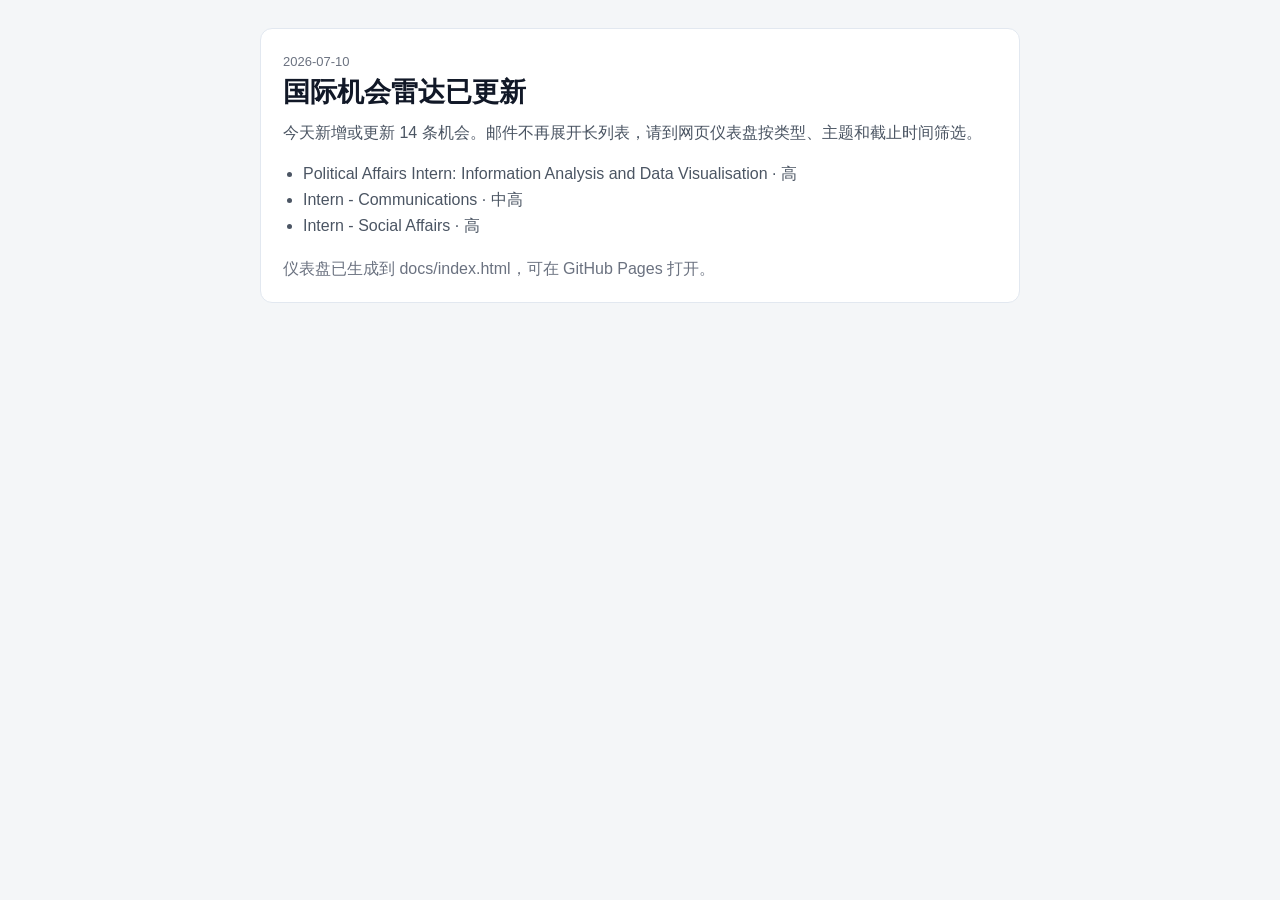
==== 06-邮件输出/2026-07-10-机会提醒.html @ cc2f201e "chore: update opportunity radar" ====
<!doctype html>
<html lang="zh-CN">
<head>
  <meta charset="utf-8">
  <title>国际机会雷达已更新</title>
</head>
<body style="margin:0;background:#f4f6f8;font-family:-apple-system,BlinkMacSystemFont,'Segoe UI','PingFang SC',sans-serif;line-height:1.65;color:#1f2937;">
  <main style="max-width:760px;margin:0 auto;padding:28px 18px;">
    <header style="background:#ffffff;border:1px solid #e2e8f0;border-radius:12px;padding:22px 22px 20px;margin-bottom:18px;">
      <div style="font-size:13px;color:#6b7280;margin-bottom:4px;">2026-07-10</div>
      <h1 style="font-size:27px;line-height:1.25;margin:0;color:#111827;">国际机会雷达已更新</h1>
      <p style="margin:10px 0 0;color:#4b5563;">今天新增或更新 14 条机会。邮件不再展开长列表，请到网页仪表盘按类型、主题和截止时间筛选。</p>
      <ul style="margin:14px 0 0;padding-left:20px;color:#4b5563;"><li>Political Affairs Intern: Information Analysis and Data Visualisation · 高</li><li>Intern - Communications · 中高</li><li>Intern - Social Affairs · 高</li></ul>
      <p style="margin:16px 0 0;color:#6b7280;">仪表盘已生成到 docs/index.html，可在 GitHub Pages 打开。</p>
    </header>
  </main>
</body>
</html>
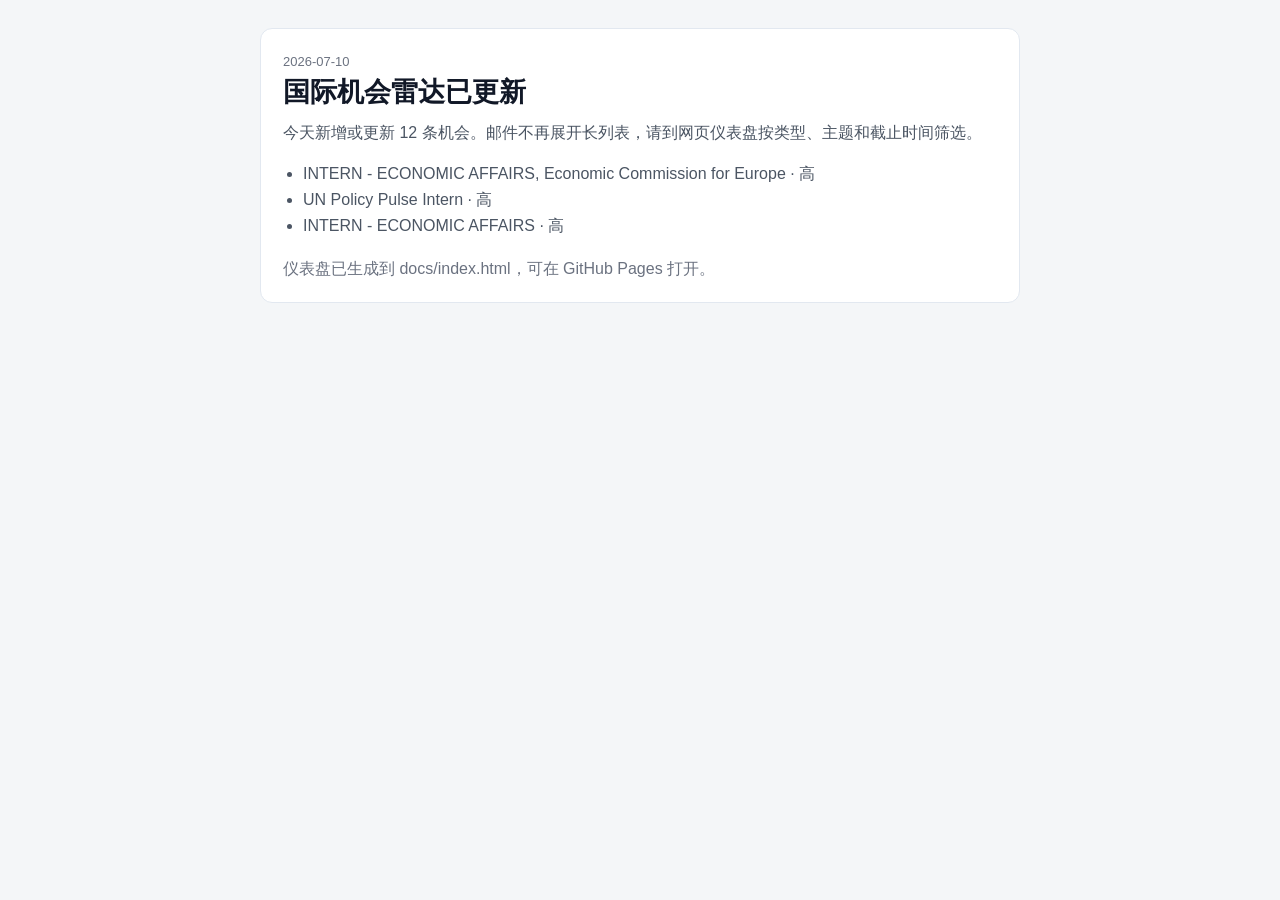
==== commit 5e18d7eb: "chore: update opportunity radar" ====
--- a/06-邮件输出/2026-07-10-机会提醒.html
+++ b/06-邮件输出/2026-07-10-机会提醒.html
@@ -9,8 +9,8 @@
     <header style="background:#ffffff;border:1px solid #e2e8f0;border-radius:12px;padding:22px 22px 20px;margin-bottom:18px;">
       <div style="font-size:13px;color:#6b7280;margin-bottom:4px;">2026-07-10</div>
       <h1 style="font-size:27px;line-height:1.25;margin:0;color:#111827;">国际机会雷达已更新</h1>
-      <p style="margin:10px 0 0;color:#4b5563;">今天新增或更新 14 条机会。邮件不再展开长列表，请到网页仪表盘按类型、主题和截止时间筛选。</p>
-      <ul style="margin:14px 0 0;padding-left:20px;color:#4b5563;"><li>Political Affairs Intern: Information Analysis and Data Visualisation · 高</li><li>Intern - Communications · 中高</li><li>Intern - Social Affairs · 高</li></ul>
+      <p style="margin:10px 0 0;color:#4b5563;">今天新增或更新 12 条机会。邮件不再展开长列表，请到网页仪表盘按类型、主题和截止时间筛选。</p>
+      <ul style="margin:14px 0 0;padding-left:20px;color:#4b5563;"><li>INTERN - ECONOMIC AFFAIRS, Economic Commission for Europe · 高</li><li>UN Policy Pulse Intern · 高</li><li>INTERN - ECONOMIC AFFAIRS · 高</li></ul>
       <p style="margin:16px 0 0;color:#6b7280;">仪表盘已生成到 docs/index.html，可在 GitHub Pages 打开。</p>
     </header>
   </main>
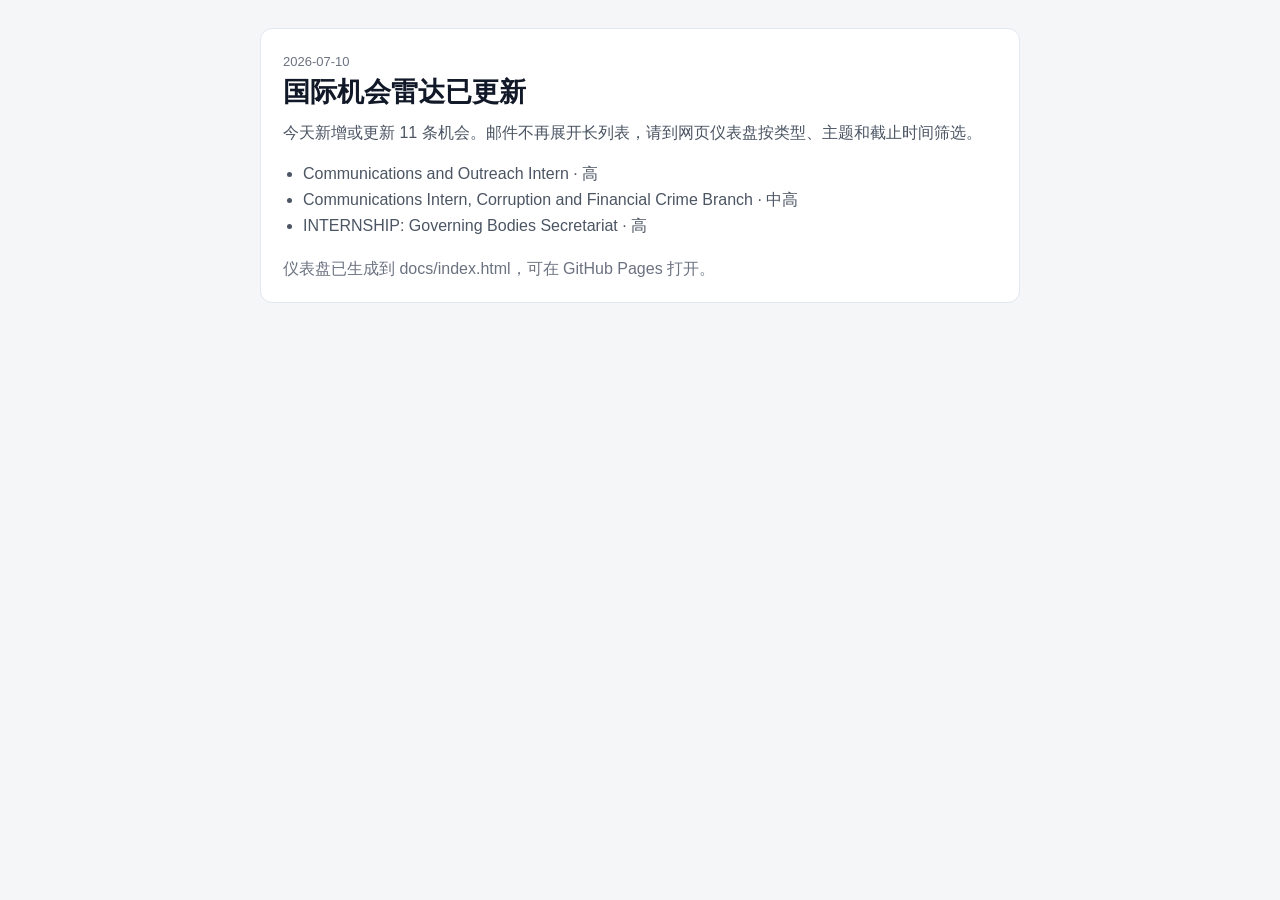
==== commit 89898853: "chore: update opportunity radar" ====
--- a/06-邮件输出/2026-07-10-机会提醒.html
+++ b/06-邮件输出/2026-07-10-机会提醒.html
@@ -9,8 +9,8 @@
     <header style="background:#ffffff;border:1px solid #e2e8f0;border-radius:12px;padding:22px 22px 20px;margin-bottom:18px;">
       <div style="font-size:13px;color:#6b7280;margin-bottom:4px;">2026-07-10</div>
       <h1 style="font-size:27px;line-height:1.25;margin:0;color:#111827;">国际机会雷达已更新</h1>
-      <p style="margin:10px 0 0;color:#4b5563;">今天新增或更新 12 条机会。邮件不再展开长列表，请到网页仪表盘按类型、主题和截止时间筛选。</p>
-      <ul style="margin:14px 0 0;padding-left:20px;color:#4b5563;"><li>INTERN - ECONOMIC AFFAIRS, Economic Commission for Europe · 高</li><li>UN Policy Pulse Intern · 高</li><li>INTERN - ECONOMIC AFFAIRS · 高</li></ul>
+      <p style="margin:10px 0 0;color:#4b5563;">今天新增或更新 11 条机会。邮件不再展开长列表，请到网页仪表盘按类型、主题和截止时间筛选。</p>
+      <ul style="margin:14px 0 0;padding-left:20px;color:#4b5563;"><li>Communications and Outreach Intern · 高</li><li>Communications Intern, Corruption and Financial Crime Branch · 中高</li><li>INTERNSHIP: Governing Bodies Secretariat · 高</li></ul>
       <p style="margin:16px 0 0;color:#6b7280;">仪表盘已生成到 docs/index.html，可在 GitHub Pages 打开。</p>
     </header>
   </main>
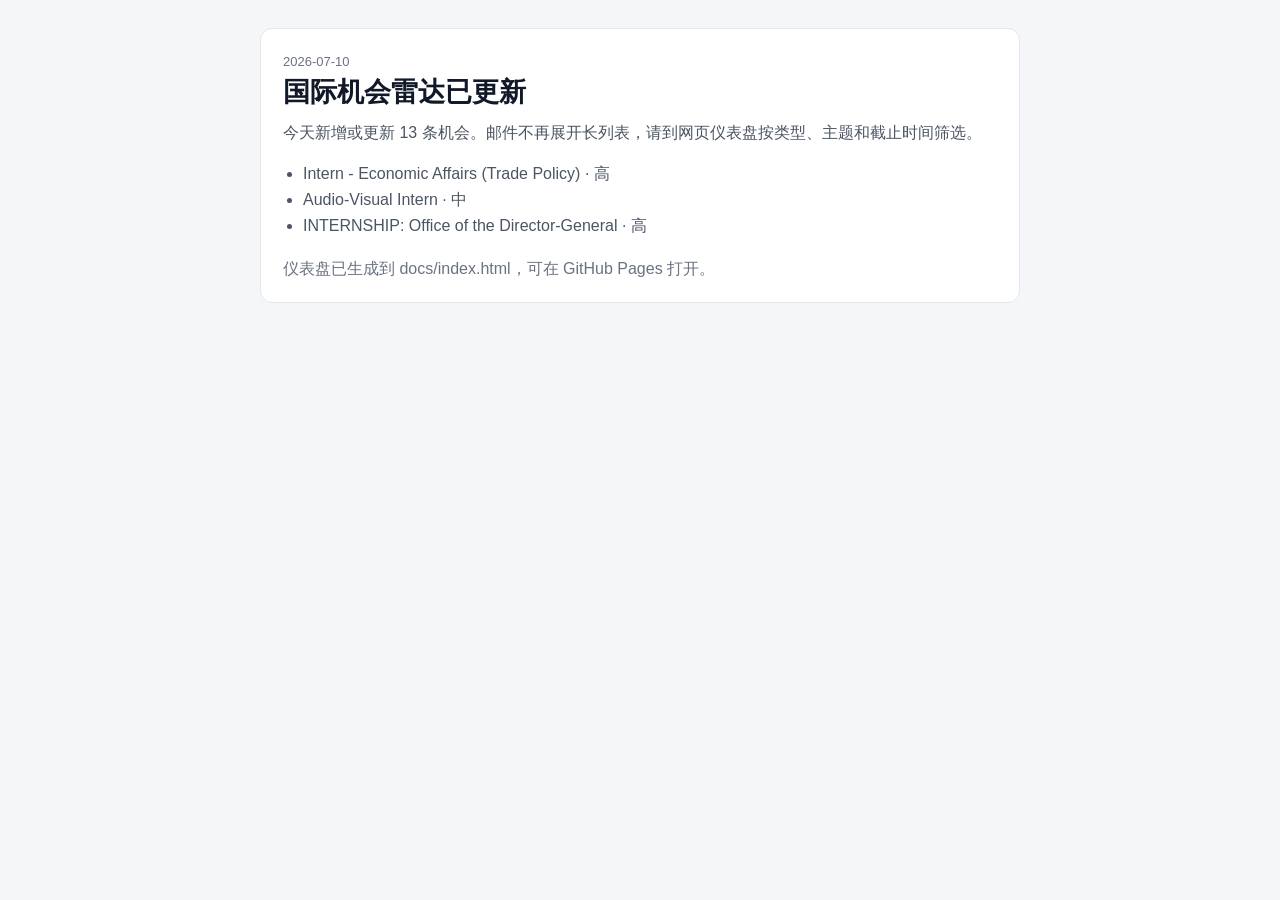
==== commit 38f57f07: "chore: update opportunity radar" ====
--- a/06-邮件输出/2026-07-10-机会提醒.html
+++ b/06-邮件输出/2026-07-10-机会提醒.html
@@ -9,8 +9,8 @@
     <header style="background:#ffffff;border:1px solid #e2e8f0;border-radius:12px;padding:22px 22px 20px;margin-bottom:18px;">
       <div style="font-size:13px;color:#6b7280;margin-bottom:4px;">2026-07-10</div>
       <h1 style="font-size:27px;line-height:1.25;margin:0;color:#111827;">国际机会雷达已更新</h1>
-      <p style="margin:10px 0 0;color:#4b5563;">今天新增或更新 11 条机会。邮件不再展开长列表，请到网页仪表盘按类型、主题和截止时间筛选。</p>
-      <ul style="margin:14px 0 0;padding-left:20px;color:#4b5563;"><li>Communications and Outreach Intern · 高</li><li>Communications Intern, Corruption and Financial Crime Branch · 中高</li><li>INTERNSHIP: Governing Bodies Secretariat · 高</li></ul>
+      <p style="margin:10px 0 0;color:#4b5563;">今天新增或更新 13 条机会。邮件不再展开长列表，请到网页仪表盘按类型、主题和截止时间筛选。</p>
+      <ul style="margin:14px 0 0;padding-left:20px;color:#4b5563;"><li>Intern - Economic Affairs (Trade Policy) · 高</li><li>Audio-Visual Intern · 中</li><li>INTERNSHIP: Office of the Director-General · 高</li></ul>
       <p style="margin:16px 0 0;color:#6b7280;">仪表盘已生成到 docs/index.html，可在 GitHub Pages 打开。</p>
     </header>
   </main>
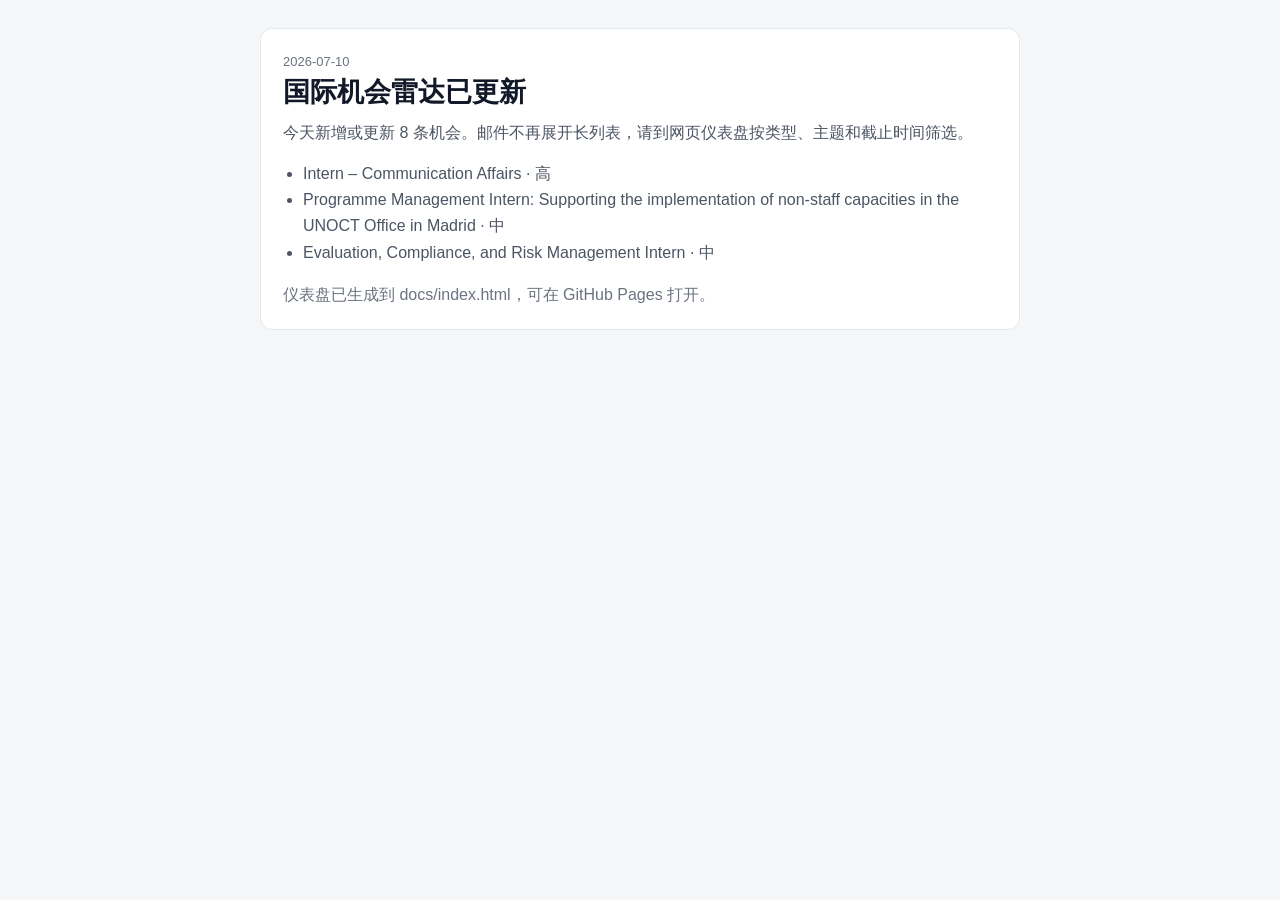
==== commit db428e52: "chore: update opportunity radar" ====
--- a/06-邮件输出/2026-07-10-机会提醒.html
+++ b/06-邮件输出/2026-07-10-机会提醒.html
@@ -9,8 +9,8 @@
     <header style="background:#ffffff;border:1px solid #e2e8f0;border-radius:12px;padding:22px 22px 20px;margin-bottom:18px;">
       <div style="font-size:13px;color:#6b7280;margin-bottom:4px;">2026-07-10</div>
       <h1 style="font-size:27px;line-height:1.25;margin:0;color:#111827;">国际机会雷达已更新</h1>
-      <p style="margin:10px 0 0;color:#4b5563;">今天新增或更新 13 条机会。邮件不再展开长列表，请到网页仪表盘按类型、主题和截止时间筛选。</p>
-      <ul style="margin:14px 0 0;padding-left:20px;color:#4b5563;"><li>Intern - Economic Affairs (Trade Policy) · 高</li><li>Audio-Visual Intern · 中</li><li>INTERNSHIP: Office of the Director-General · 高</li></ul>
+      <p style="margin:10px 0 0;color:#4b5563;">今天新增或更新 8 条机会。邮件不再展开长列表，请到网页仪表盘按类型、主题和截止时间筛选。</p>
+      <ul style="margin:14px 0 0;padding-left:20px;color:#4b5563;"><li>Intern – Communication Affairs · 高</li><li>Programme Management Intern: Supporting the implementation of non-staff capacities in the UNOCT Office in Madrid · 中</li><li>Evaluation, Compliance, and Risk Management Intern · 中</li></ul>
       <p style="margin:16px 0 0;color:#6b7280;">仪表盘已生成到 docs/index.html，可在 GitHub Pages 打开。</p>
     </header>
   </main>
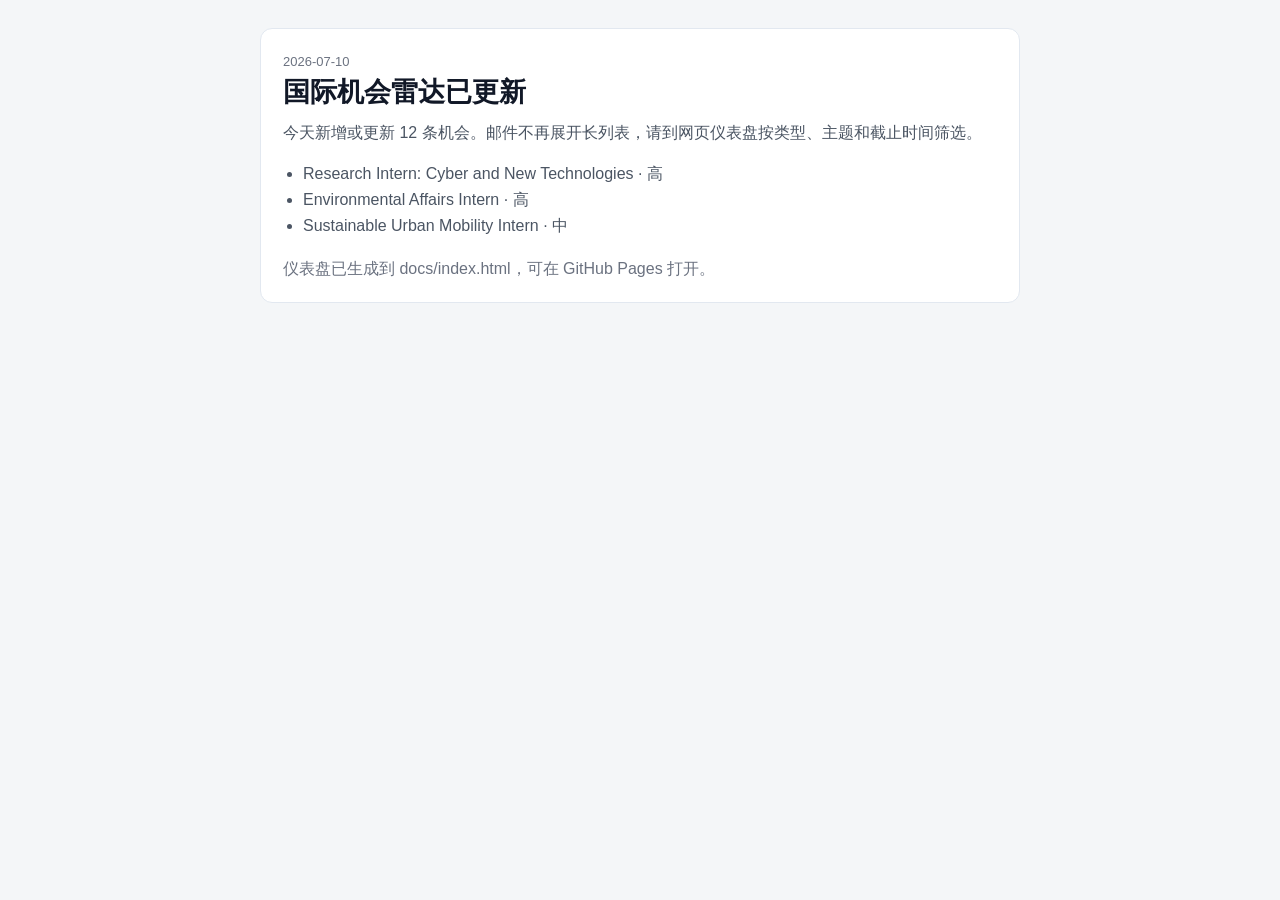
==== commit 6cb9fb81: "chore: update opportunity radar" ====
--- a/06-邮件输出/2026-07-10-机会提醒.html
+++ b/06-邮件输出/2026-07-10-机会提醒.html
@@ -9,8 +9,8 @@
     <header style="background:#ffffff;border:1px solid #e2e8f0;border-radius:12px;padding:22px 22px 20px;margin-bottom:18px;">
       <div style="font-size:13px;color:#6b7280;margin-bottom:4px;">2026-07-10</div>
       <h1 style="font-size:27px;line-height:1.25;margin:0;color:#111827;">国际机会雷达已更新</h1>
-      <p style="margin:10px 0 0;color:#4b5563;">今天新增或更新 8 条机会。邮件不再展开长列表，请到网页仪表盘按类型、主题和截止时间筛选。</p>
-      <ul style="margin:14px 0 0;padding-left:20px;color:#4b5563;"><li>Intern – Communication Affairs · 高</li><li>Programme Management Intern: Supporting the implementation of non-staff capacities in the UNOCT Office in Madrid · 中</li><li>Evaluation, Compliance, and Risk Management Intern · 中</li></ul>
+      <p style="margin:10px 0 0;color:#4b5563;">今天新增或更新 12 条机会。邮件不再展开长列表，请到网页仪表盘按类型、主题和截止时间筛选。</p>
+      <ul style="margin:14px 0 0;padding-left:20px;color:#4b5563;"><li>Research Intern: Cyber and New Technologies · 高</li><li>Environmental Affairs Intern · 高</li><li>Sustainable Urban Mobility Intern · 中</li></ul>
       <p style="margin:16px 0 0;color:#6b7280;">仪表盘已生成到 docs/index.html，可在 GitHub Pages 打开。</p>
     </header>
   </main>
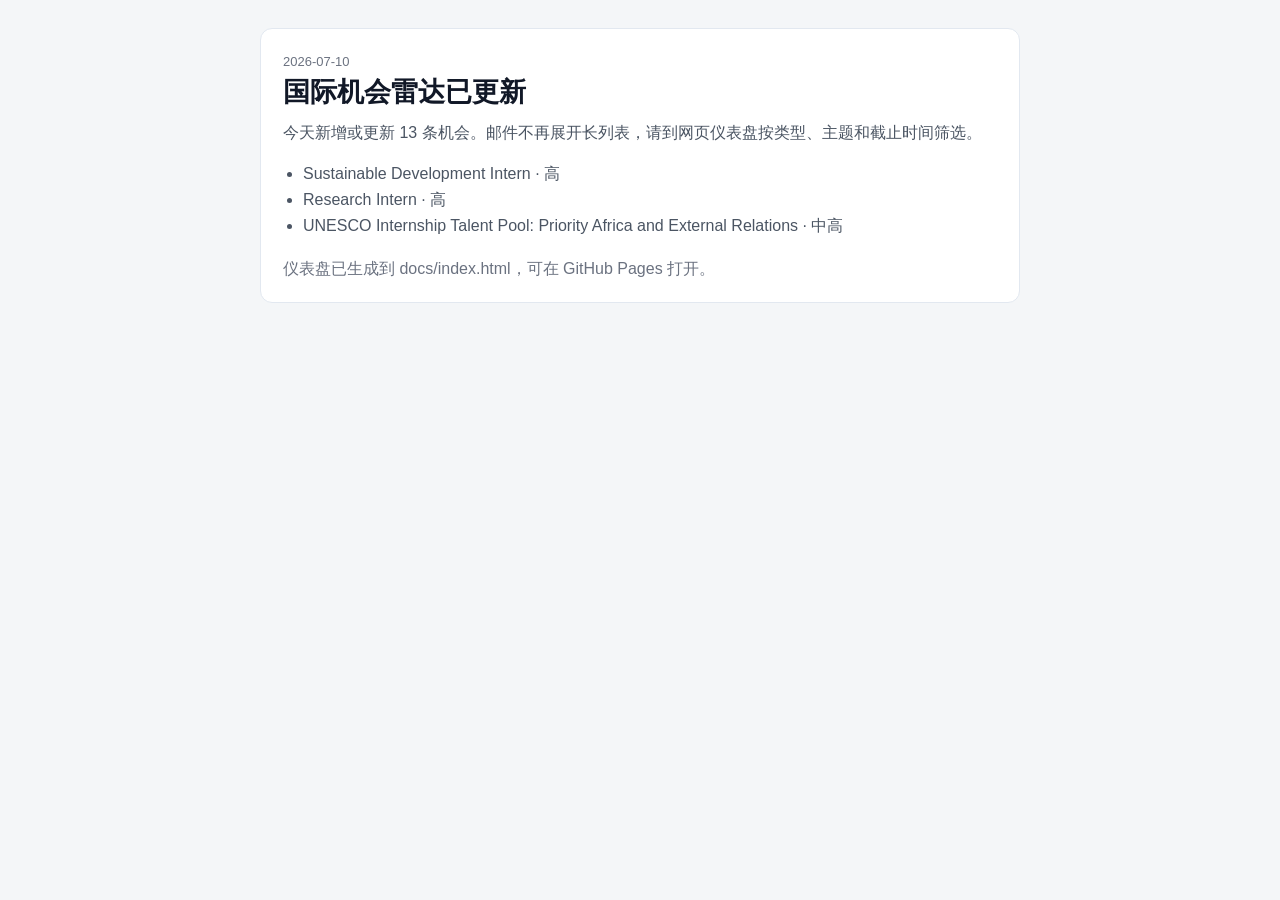
==== commit 51fbb7b4: "chore: update opportunity radar" ====
--- a/06-邮件输出/2026-07-10-机会提醒.html
+++ b/06-邮件输出/2026-07-10-机会提醒.html
@@ -9,8 +9,8 @@
     <header style="background:#ffffff;border:1px solid #e2e8f0;border-radius:12px;padding:22px 22px 20px;margin-bottom:18px;">
       <div style="font-size:13px;color:#6b7280;margin-bottom:4px;">2026-07-10</div>
       <h1 style="font-size:27px;line-height:1.25;margin:0;color:#111827;">国际机会雷达已更新</h1>
-      <p style="margin:10px 0 0;color:#4b5563;">今天新增或更新 12 条机会。邮件不再展开长列表，请到网页仪表盘按类型、主题和截止时间筛选。</p>
-      <ul style="margin:14px 0 0;padding-left:20px;color:#4b5563;"><li>Research Intern: Cyber and New Technologies · 高</li><li>Environmental Affairs Intern · 高</li><li>Sustainable Urban Mobility Intern · 中</li></ul>
+      <p style="margin:10px 0 0;color:#4b5563;">今天新增或更新 13 条机会。邮件不再展开长列表，请到网页仪表盘按类型、主题和截止时间筛选。</p>
+      <ul style="margin:14px 0 0;padding-left:20px;color:#4b5563;"><li>Sustainable Development Intern · 高</li><li>Research Intern · 高</li><li>UNESCO Internship Talent Pool: Priority Africa and External Relations · 中高</li></ul>
       <p style="margin:16px 0 0;color:#6b7280;">仪表盘已生成到 docs/index.html，可在 GitHub Pages 打开。</p>
     </header>
   </main>
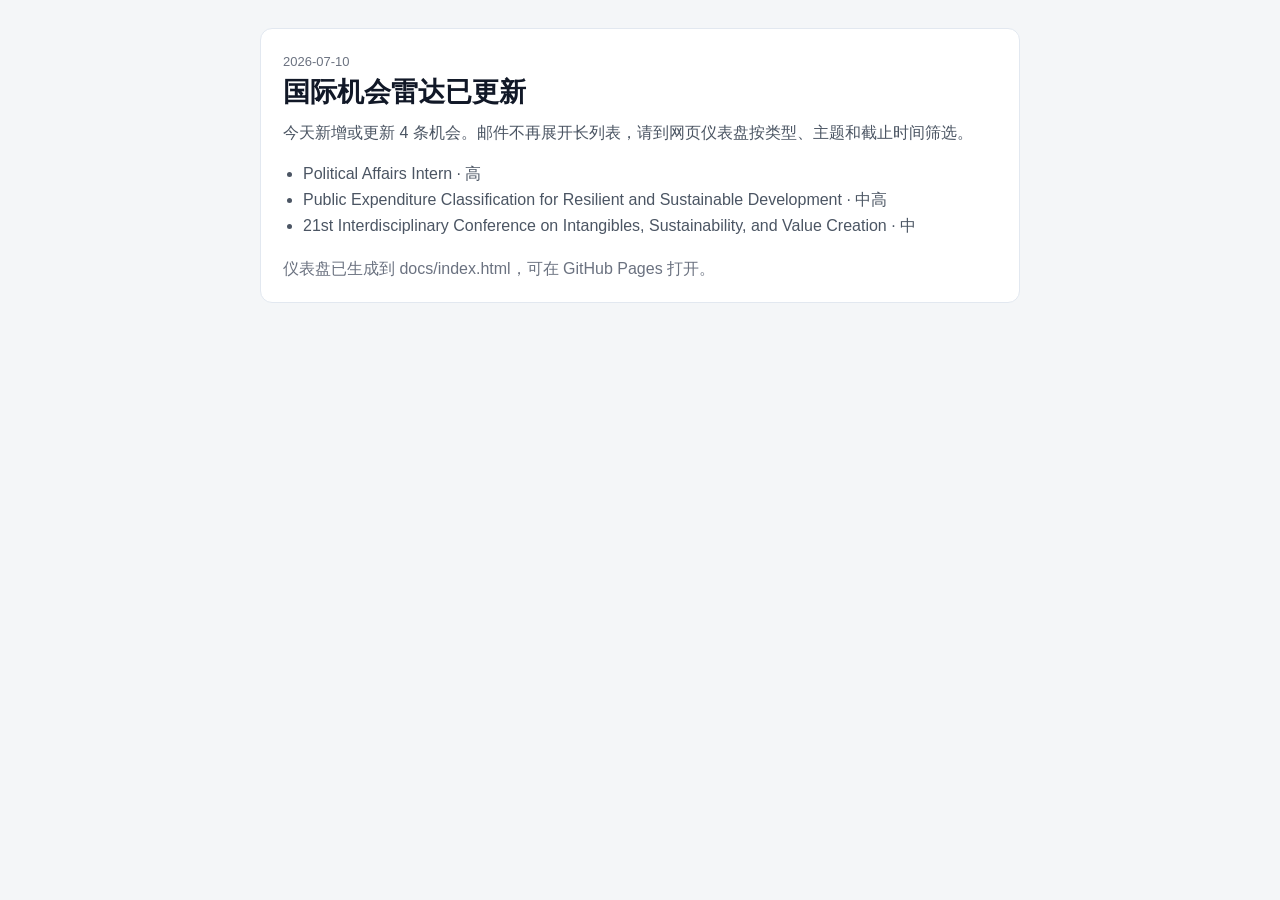
==== commit 48e28ec1: "chore: update opportunity radar" ====
--- a/06-邮件输出/2026-07-10-机会提醒.html
+++ b/06-邮件输出/2026-07-10-机会提醒.html
@@ -9,8 +9,8 @@
     <header style="background:#ffffff;border:1px solid #e2e8f0;border-radius:12px;padding:22px 22px 20px;margin-bottom:18px;">
       <div style="font-size:13px;color:#6b7280;margin-bottom:4px;">2026-07-10</div>
       <h1 style="font-size:27px;line-height:1.25;margin:0;color:#111827;">国际机会雷达已更新</h1>
-      <p style="margin:10px 0 0;color:#4b5563;">今天新增或更新 13 条机会。邮件不再展开长列表，请到网页仪表盘按类型、主题和截止时间筛选。</p>
-      <ul style="margin:14px 0 0;padding-left:20px;color:#4b5563;"><li>Sustainable Development Intern · 高</li><li>Research Intern · 高</li><li>UNESCO Internship Talent Pool: Priority Africa and External Relations · 中高</li></ul>
+      <p style="margin:10px 0 0;color:#4b5563;">今天新增或更新 4 条机会。邮件不再展开长列表，请到网页仪表盘按类型、主题和截止时间筛选。</p>
+      <ul style="margin:14px 0 0;padding-left:20px;color:#4b5563;"><li>Political Affairs Intern · 高</li><li>Public Expenditure Classification for Resilient and Sustainable Development · 中高</li><li>21st Interdisciplinary Conference on Intangibles, Sustainability, and Value Creation · 中</li></ul>
       <p style="margin:16px 0 0;color:#6b7280;">仪表盘已生成到 docs/index.html，可在 GitHub Pages 打开。</p>
     </header>
   </main>
